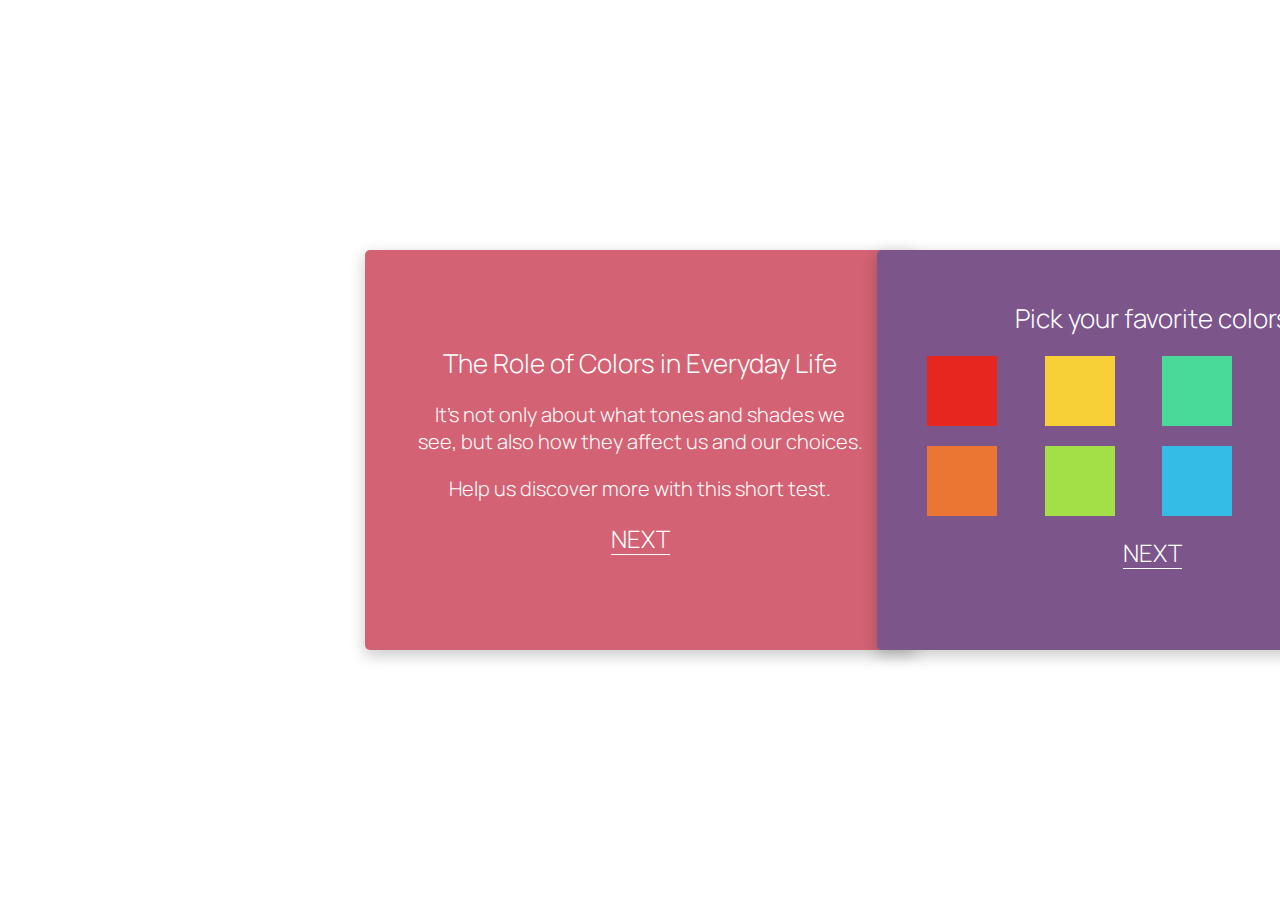
==== index.html @ b3fac22e "1" ====
<!DOCTYPE html>
<html lang="en">
<head>
    <meta charset="UTF-8">
    <title>Color Test</title>
    <meta name="viewport" content="width=device-width, initial-scale=1.0">
    <link rel="stylesheet" href="css/style.css">
    <link href="https://fonts.googleapis.com/css2?family=Manrope:wght@300;500&display=swap" rel="stylesheet">
</head>
<body>

   <section id="section1">
       <h2>The Role of Colors in Everyday Life</h2>
       <p>It's not only about what tones and shades we see,
but also how they affect us and our choices.</p>
  <p>Help us discover more with this short test.</p>
  <button class="next-btn">NEXT</button>
   </section>

   <section id="section2">
       <h2>Pick your favorite colors</h2>
       <div class="colors-container">
       <div class="color color1"></div>
       <div class="color color2"></div>
       <div class="color color3"></div>
       <div class="color color4"></div>
       <div class="color color5"></div>
       <div class="color color6"></div>
       <div class="color color7"></div>
       <div class="color color8"></div>
       </div>
         <button class="next-btn" id="button1" onclick="show()">NEXT</button>
   </section>

   <section id="section3">
       <h2>What season gives you the most energy?</h2>
       <div class="seasons-container">
       <div class="summer-box"><img src="media/sun.svg"></div>
       <div class="fall-box"><img src="media/autumn.svg"></div>
       <div class="winter-box"><img src="media/snow.svg"></div>
       <div class="spring-box"><img src="media/flower.svg"></div>
       </div>
       <button class="next-btn">NEXT</button>
   </section>

   <section id="section4">
       <h2>What colors reminds you of anger?</h2>
       <input type="text">
       <button type="submit" class="ok-btn">ok</button>
       <div class="colors-added">
           <ul class="colors-list">

<!-- add with JS
               <div class="colors-items">
                   <li class="colors-item"></li>
                   <button class="trash-btn"><img src="media/bin.svg"></button>
               </div>
-->
           </ul>
       </div>
       <button class="next-btn">NEXT</button>
   </section>

    <script src="js/app.js"></script>
</body>
</html>
---- css/style.css ----
* {
    margin: 0;
    padding: 0;
    box-sizing: border-box;
}

body {
    font-family: 'Manrope', sans-serif;
    font-size: 20px;
    color: white;
    font-weight: 300;
}

section {
    min-width: 550px;
    max-width: 550px;
    width: 100%;
    height: 400px;
    background-color: #D36374;
    padding: 50px;
    text-align: center;
    position: absolute;
    top: 50%;
    left: 50%;
    transform: translate(-50%,-50%);
    display: flex;
    flex-direction: column;
    align-items: center;
    justify-content: center;
    border-radius: 5px;
    box-shadow: 0px 5px 15px 1px rgba(0,0,0,0.2);
}

section h2 {
    font-weight: 300;
    font-size: 26px;
    margin-bottom: 20px;
}

section p {
    margin-bottom: 20px;
}

.next-btn {
    background: none;
    z-index: 10;
    border: none;
    font-family: 'Manrope', sans-serif;
    color: white;
    font-weight: 300;
    font-size: 24px;
    cursor: pointer;
    position: relative;
}

.next-btn::after {
    content: "";
    width: 100%;
    height: 1px;
    border-bottom: solid 1px #fff;
    position: absolute;
    left: 0;
    bottom: 0;
    z-index: 1;
}


/*SECTION 1*/

#section1 {

}


/*SECTION 2*/

#section2 {
    left: 90%;
    background-color: #7C558A;
    display: none;
}


.color {
    background-color: black;
    height: 70px;
    width: 70px;
}

.colors-container {
    display: grid;
    grid-template-columns: 1fr 1fr 1fr 1fr;
    grid-gap: 20px;
    margin-bottom: 20px;

}

.color1 {
    background-color: #e6261f;
}
.color2 {
    background-color: #eb7532;
    grid-column: 1/2;
    grid-row: 2/3;
}
.color3 {
    background-color: #f7d038;
}
.color4 {
    background-color: #a3e048;
    grid-column: 2/3;
    grid-row: 2/3;
}
.color5 {
    background-color: #49da9a;
}
.color6 {
    background-color: #34bbe6;
    grid-column: 3/4;
    grid-row: 2/3;
}
.color7 {
    background-color: #4355db;
}
.color8 {
    background-color: #d23be7;
}

/*SECTION 3*/

#section3 {
    left: 130%;
    background-color: #79E1C9;
    display: none;
}

#section3 img {
    height: 50px;
    position: absolute;
    top: 50%;
    left: 50%;
    transform: translate(-50%,-50%);
}

.spring-box, .summer-box, .fall-box, .winter-box {
    height: 80px;
    width: 80px;
    margin-right: 20px;
    background-color: white;
    position: relative;
}

.seasons-container {
    display: flex;
    flex-direction: row;
    justify-content: space-between;
    margin-bottom: 20px;
}

.spring-box {
    margin: 0;
}

/*SECTION 4*/

#section4 {
    left: 170%;
    background-color: #79A6E1;
    display: none;
}

#section4 input {
    border: none;
    height: 40px;
    width: 90%;
    position: relative;
}

.ok-btn {
    background: none;
    border: none;
    font-family: 'Manrope', sans-serif;
    position: absolute;
    right: 15%;
    top: 53%;
    font-size: 20px;
    cursor: pointer;
}

#section4 .next-btn {
    margin-top: 20px;
}
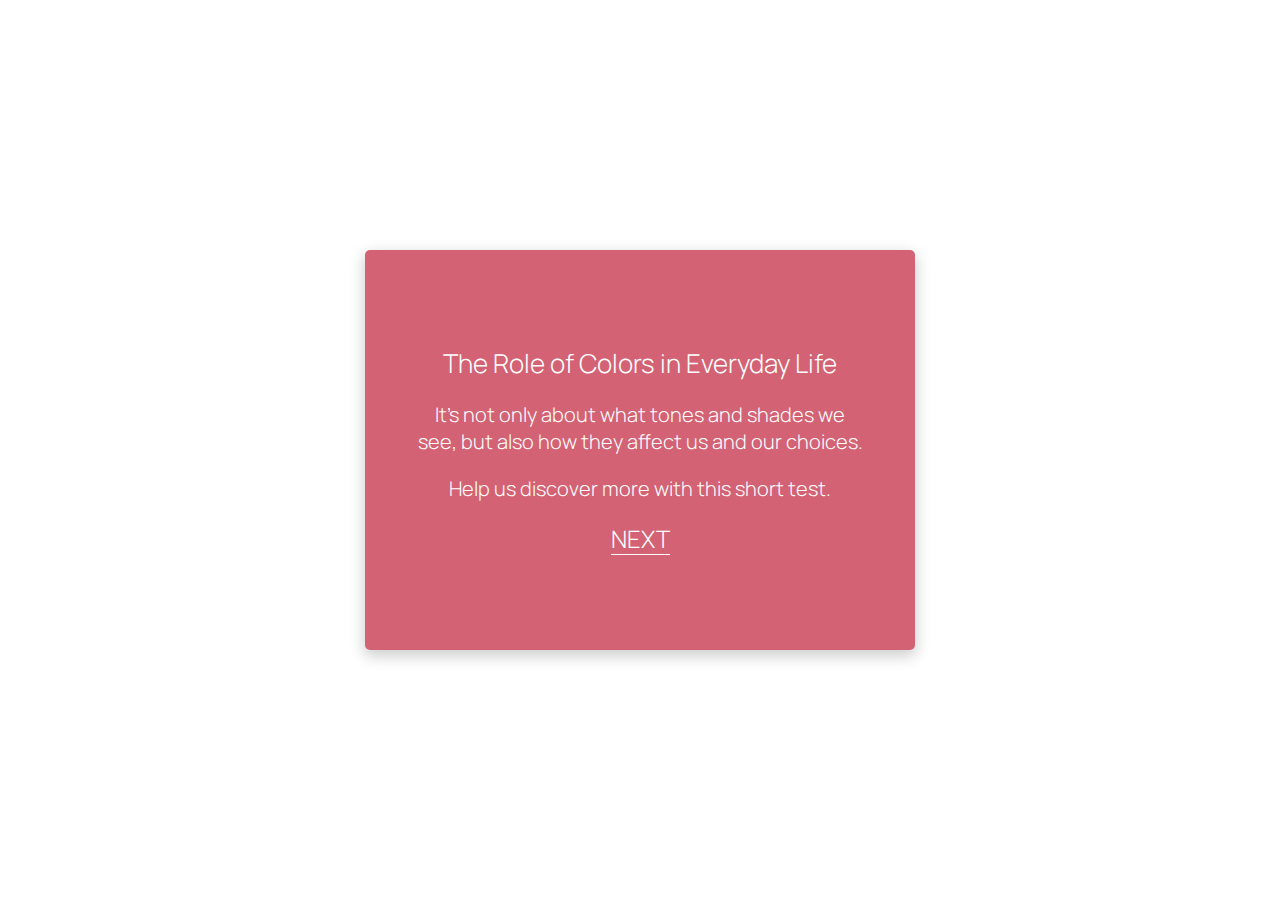
==== commit c6e55120: "middle of season hover" ====
--- a/index.html
+++ b/index.html
@@ -20,7 +20,7 @@
    <section id="section2">
        <h2>Pick your favorite colors</h2>
        <div class="colors-container">
-       <div class="color color1"></div>
+       <div class="color color1" id="color1"></div>
        <div class="color color2"></div>
        <div class="color color3"></div>
        <div class="color color4"></div>
@@ -29,7 +29,7 @@
        <div class="color color7"></div>
        <div class="color color8"></div>
        </div>
-         <button class="next-btn" id="button1" onclick="show()">NEXT</button>
+         <button class="next-btn" id="button1">NEXT</button>
    </section>
 
    <section id="section3">
--- a/css/style.css
+++ b/css/style.css
@@ -9,6 +9,15 @@
     font-size: 20px;
     color: white;
     font-weight: 300;
+    overflow: hidden;
+}
+
+.wrapper {
+    display: flex;
+    justify-content: center;
+    flex-direction: column;
+    align-items: center;
+
 }
 
 section {
@@ -65,33 +74,50 @@
 }
 
 
+
+
 /*SECTION 1*/
 
 #section1 {
-
+    transition: all 0.6s ease;
 }
 
 
 /*SECTION 2*/
 
 #section2 {
-    left: 90%;
     background-color: #7C558A;
-    display: none;
+    opacity: 0;
+    transition: all 0.6s ease;
+    pointer-events: none;
+
 }
 
 
 .color {
     background-color: black;
+    transition: all 0.1s ease;
     height: 70px;
-    width: 70px;
+    cursor: pointer;
+/*    width: 70px;*/
+}
+
+.color:hover {
+    border: 2px solid white;
+    transition: all 0.1s ease;
+}
+
+.color-checked {
+    border: 2px solid white;
+    transition: all 0.1s ease;
 }
 
 .colors-container {
     display: grid;
     grid-template-columns: 1fr 1fr 1fr 1fr;
     grid-gap: 20px;
-    margin-bottom: 20px;
+    width: 80%;
+    margin: 0 auto 20px;
 
 }
 
@@ -129,9 +155,10 @@
 /*SECTION 3*/
 
 #section3 {
-    left: 130%;
     background-color: #79E1C9;
-    display: none;
+    opacity: 0;
+    pointer-events: none;
+    transition: all 0.6s ease;
 }
 
 #section3 img {
@@ -140,7 +167,10 @@
     top: 50%;
     left: 50%;
     transform: translate(-50%,-50%);
-}
+    transition: all 0.3s ease;
+}
+
+
 
 .spring-box, .summer-box, .fall-box, .winter-box {
     height: 80px;
@@ -164,9 +194,11 @@
 /*SECTION 4*/
 
 #section4 {
-    left: 170%;
     background-color: #79A6E1;
-    display: none;
+    opacity: 0;
+    transition: all 0.1s ease;
+    pointer-events: none;
+    transition: all 0.6s ease;
 }
 
 #section4 input {
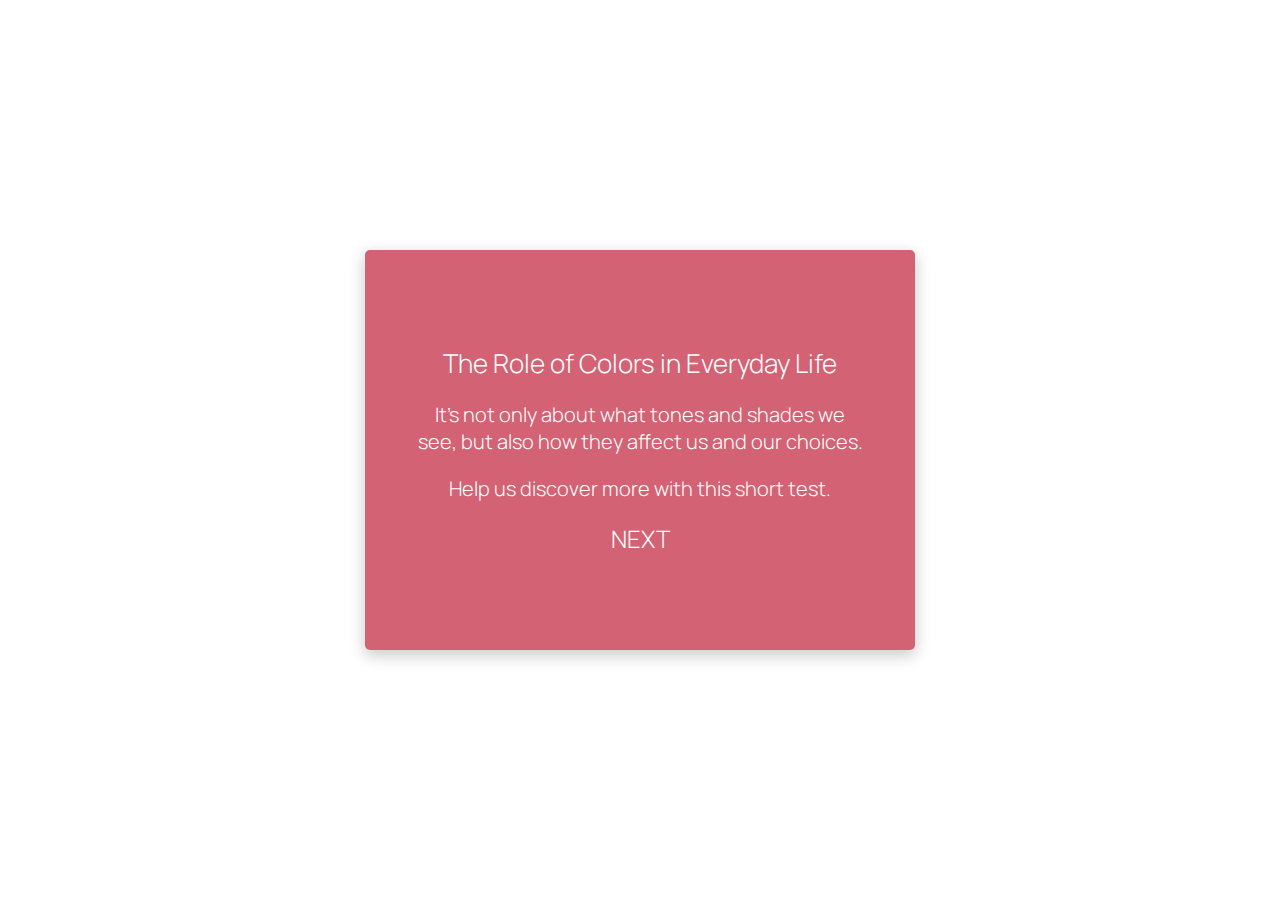
==== commit 7625b086: "adding colors to list progress" ====
--- a/index.html
+++ b/index.html
@@ -35,10 +35,10 @@
    <section id="section3">
        <h2>What season gives you the most energy?</h2>
        <div class="seasons-container">
-       <div class="summer-box"><img src="media/sun.svg"></div>
-       <div class="fall-box"><img src="media/autumn.svg"></div>
-       <div class="winter-box"><img src="media/snow.svg"></div>
-       <div class="spring-box"><img src="media/flower.svg"></div>
+       <div class="summer-box season"><img src="media/sun.svg" class="season-img"><p>Summer</p></div>
+       <div class="fall-box season"><img src="media/autumn.svg" class="season-img"><p>Autumn</p></div>
+       <div class="winter-box season"><img src="media/snow.svg" class="season-img"><p>Winter</p></div>
+       <div class="spring-box season"><img src="media/flower.svg" class="season-img"><p>Spring</p></div>
        </div>
        <button class="next-btn">NEXT</button>
    </section>
@@ -46,9 +46,9 @@
    <section id="section4">
        <h2>What colors reminds you of anger?</h2>
        <input type="text">
-       <button type="submit" class="ok-btn">ok</button>
-       <div class="colors-added">
-           <ul class="colors-list">
+       <button type="submit" id="ok-btn">ok</button>
+       <div id="colors-added">
+           <ul id="colors-list">
 
 <!-- add with JS
                <div class="colors-items">
--- a/css/style.css
+++ b/css/style.css
@@ -64,13 +64,18 @@
 
 .next-btn::after {
     content: "";
-    width: 100%;
+    width: 0%;
     height: 1px;
     border-bottom: solid 1px #fff;
     position: absolute;
     left: 0;
     bottom: 0;
     z-index: 1;
+    transition: all 0.3s ease-in-out;
+}
+
+.next-btn:hover::after {
+    width: 100%;
 }
 
 
@@ -96,7 +101,7 @@
 
 .color {
     background-color: black;
-    transition: all 0.1s ease;
+    transition: all 0.1s ease-in-out;
     height: 70px;
     cursor: pointer;
 /*    width: 70px;*/
@@ -104,7 +109,7 @@
 
 .color:hover {
     border: 2px solid white;
-    transition: all 0.1s ease;
+    transition: all 0.1s ease-in-out;
 }
 
 .color-checked {
@@ -170,6 +175,13 @@
     transition: all 0.3s ease;
 }
 
+#section3 p {
+    z-index: 10;
+    color: black;
+    line-height: 80px;
+    font-size: 16px;
+    opacity: 0;
+}
 
 
 .spring-box, .summer-box, .fall-box, .winter-box {
@@ -191,6 +203,8 @@
     margin: 0;
 }
 
+
+
 /*SECTION 4*/
 
 #section4 {
@@ -208,7 +222,7 @@
     position: relative;
 }
 
-.ok-btn {
+#ok-btn {
     background: none;
     border: none;
     font-family: 'Manrope', sans-serif;
